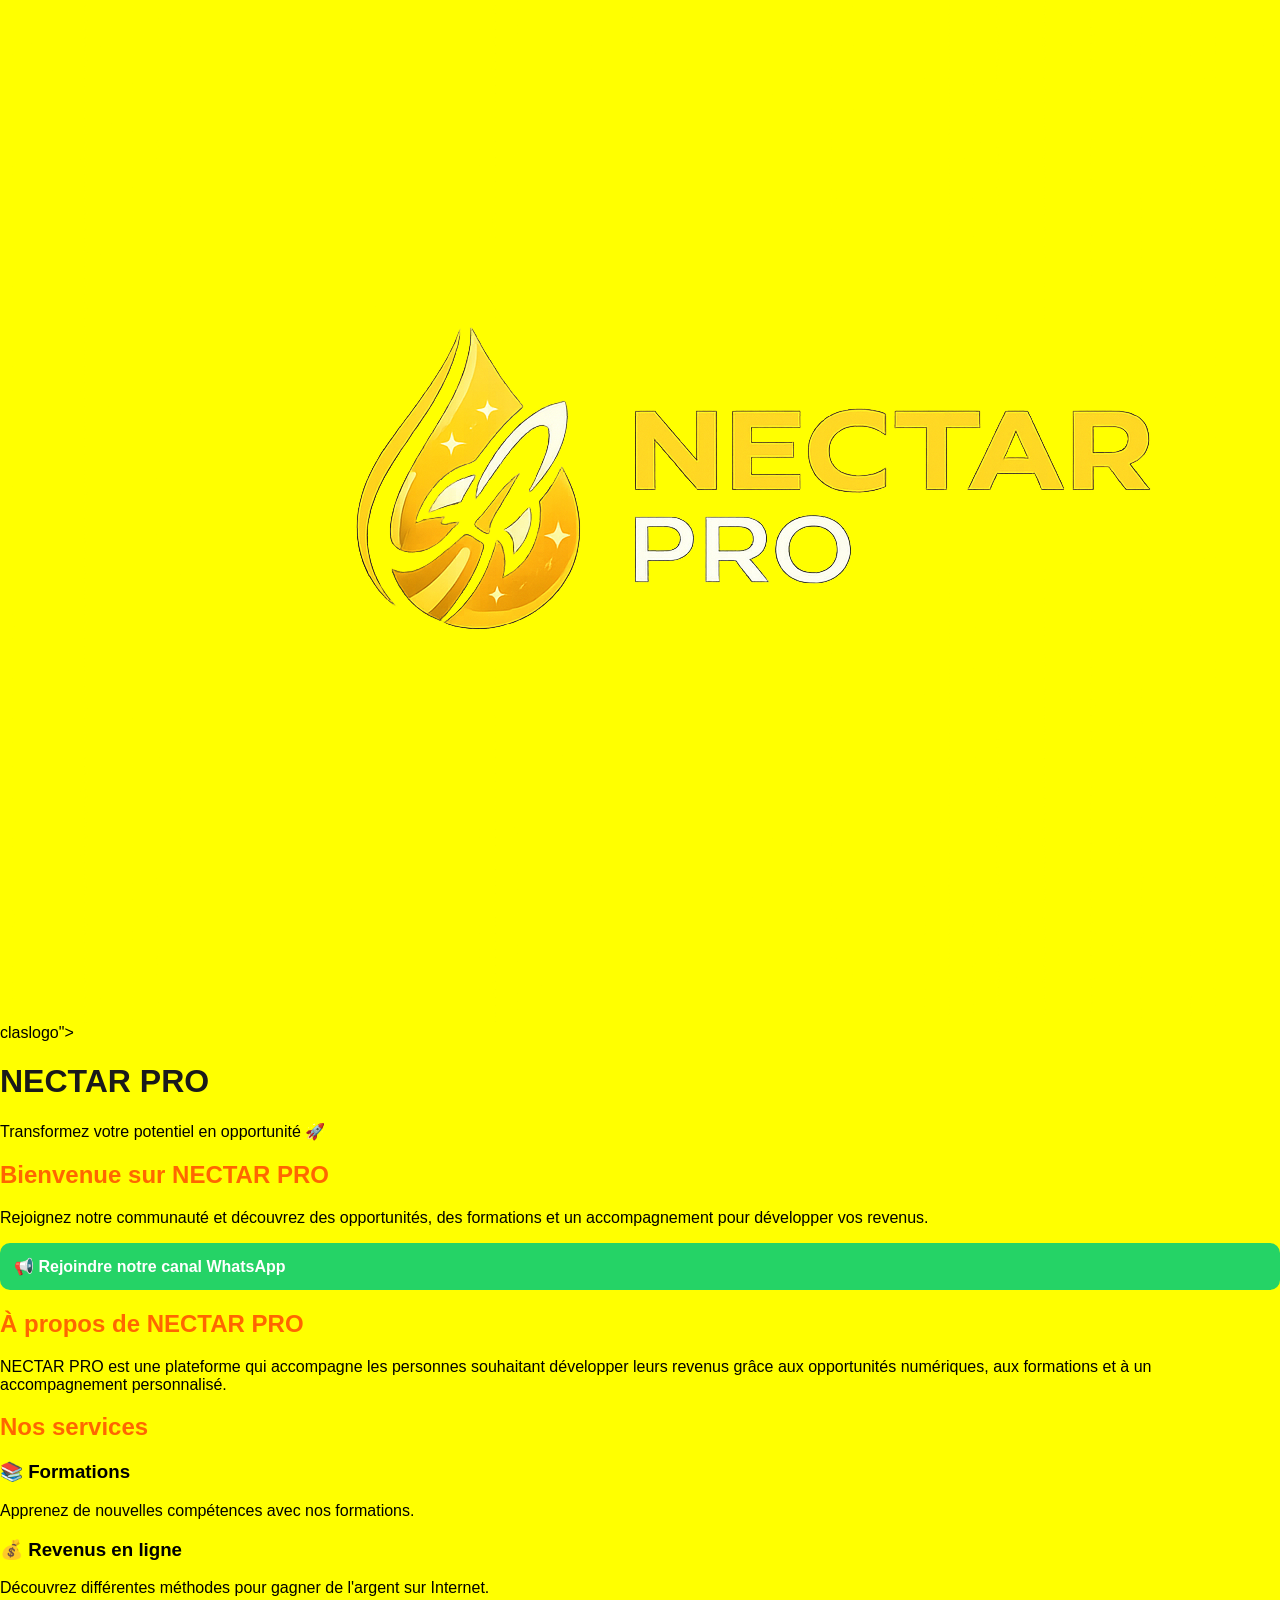
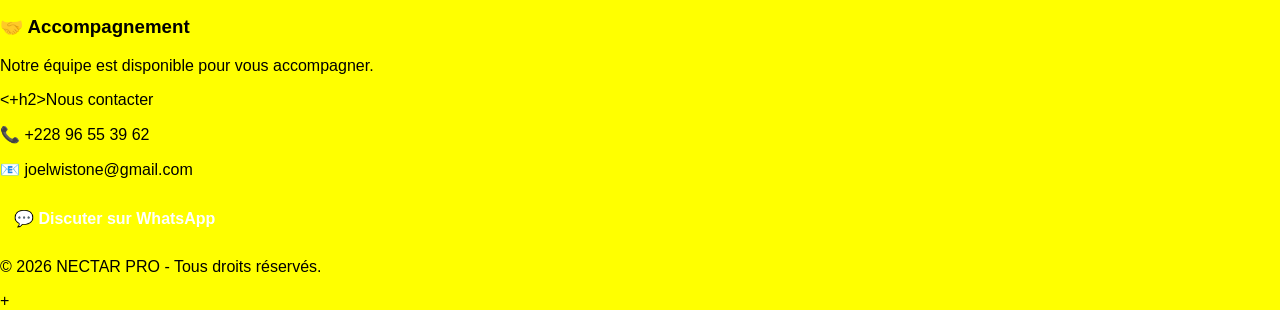
==== index.html @ 173b8522 "Correction du chemin du logo" ====
<!+O
DOCTYPE +html>
<html lang="fr">
<head>
    <meta charset="UTF-8">
    <meta name="viewport" content="width=device-width, initial-scale=1.0">
    <title>NECTAR PRO</title>

    <link rel="stylesheet" href="style.css">
</head>
<body>

<header>

   <img src="images/logo.png"alt="Logo NECTAR PRO" class="logo">claslogo">

    <h1>NECTAR PRO</h1>

    <p class="slogan">
        Transformez votre potentiel en opportunité 🚀
    </p>

</header>

<section class="hero">

    <h2>Bienvenue sur NECTAR PRO</h2>

    <p>
        Rejoignez notre communauté et découvrez des opportunités,
        des formations et un accompagnement pour développer vos revenus.
    </p>

    <a href="https://whatsapp.com/channel/0029Vb8b1cFDzgTFzg5QBD3O" target="_blank" class="btn whatsapp">
        📢 Rejoindre notre canal WhatsApp
    </a>

</section>

<section class="about">

    <h2>À propos de NECTAR PRO</h2>

    <p>
        NECTAR PRO est une plateforme qui accompagne les personnes
        souhaitant développer leurs revenus grâce aux opportunités
        numériques, aux formations et à un accompagnement personnalisé.
    </p>

</section>

<section class="services">

    <h2>Nos services</h2>

    <div class="card">
        <h3>📚 Formations</h3>
        <p>Apprenez de nouvelles compétences avec nos formations.</p>
    </div>

    <div class="card">
        <h3>💰 Revenus en ligne</h3>
        <p>Découvrez différentes méthodes pour gagner de l'argent sur Internet.</p>
    </div>

    <div class="card">
        <h3>🤝 Accompagnement</h3>
        <p>Notre équipe est disponible pour vous accompagner.</p>
    </div>

</section>

<section class="contact">

    <+h2>Nous contacter</h2>

    <p>📞 +228 96 55 39 62</p>

    <p>📧 joelwistone@gmail.com</p>

    <a href="https://wa.me/22896553962" target="_blank" class="btn">
        💬 Discuter sur WhatsApp
    </a>

</section>

<footer>

    <p>© 2026 NECTAR PRO - Tous droits réservés.</p>

</footer>

<script src="script.js"></script>

</body>
</html>
+
---- style.css ----
body{
    margin:0;
    padding:0;
    font-family:Arial,sans-serif;
    background:yellow;
}

.overlay{
    display:flex;
    justify-content:center;
    align-items:center;
    height:100vh;
}

.popup{
    width:90%;
    max-width:400px;
    background:#fff;
    padding:20px;
    border-radius:15px;
    text-align:center;
    box-shadow:0 0 15px rgba(0,0,0,.3);
}

.close{
    float:right;
    font-size:28px;
    cursor:pointer;
}

h1{
    color:#1a1a1a;
}

h2{
    color:#ff6600;
}

.btn{
    display:block;
    text-decoration:none;
    color:white;
    padding:14px;
    margin-top:15px;
    border-radius:10px;
    font-weight:bold;
}

.register{
    background:#0066ff;
}

.download{
    background:#28a745;
}

.whatsapp{
    background:#25D366;
}
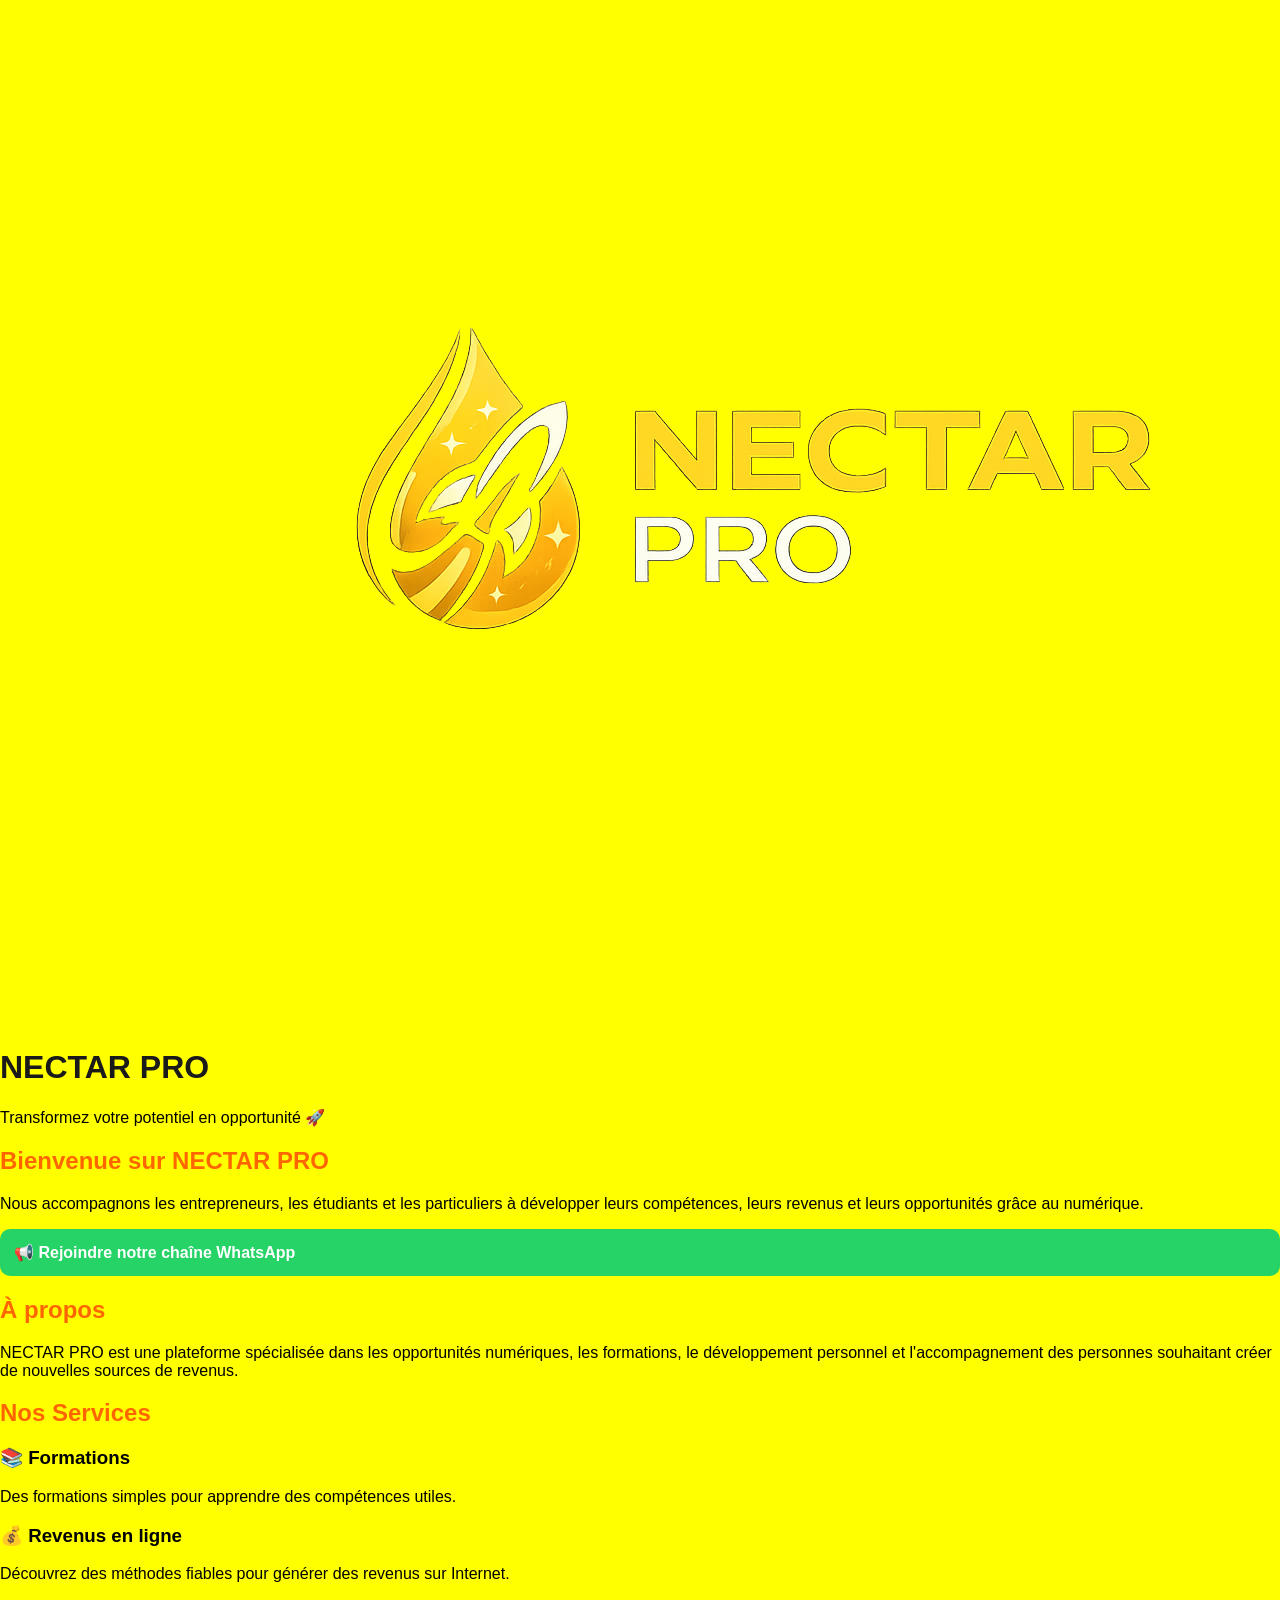
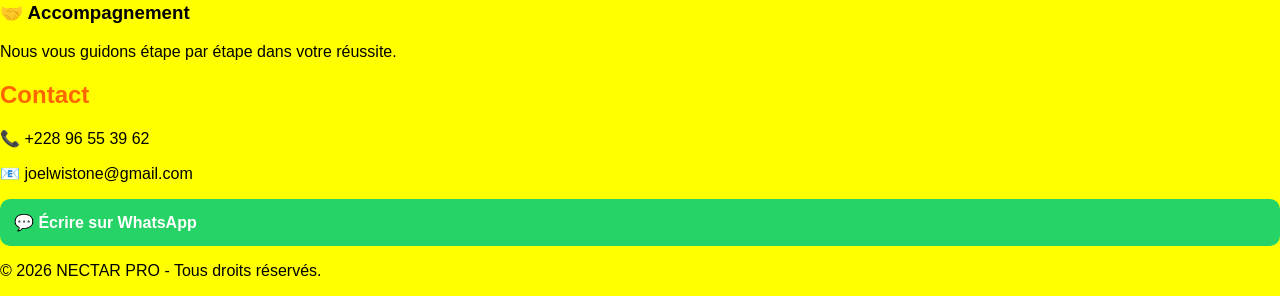
==== commit bbce2fde: "Update index.html" ====
--- a/index.html
+++ b/index.html
@@ -1,18 +1,25 @@
-<!+O
-DOCTYPE +html>
+<!DOCTYPE html>
 <html lang="fr">
 <head>
     <meta charset="UTF-8">
     <meta name="viewport" content="width=device-width, initial-scale=1.0">
-    <title>NECTAR PRO</title>
+
+    <title>NECTAR PRO | Formations, Opportunités et Revenus en ligne</title>
+
+    <meta name="description" content="NECTAR PRO accompagne les entrepreneurs et les particuliers avec des formations, des opportunités de revenus en ligne et un accompagnement personnalisé.">
+
+    <meta name="keywords" content="NECTAR PRO, business, revenus en ligne, formation, entrepreneuriat, Togo">
+
+    <meta name="author" content="Joël Wistone">
 
     <link rel="stylesheet" href="style.css">
 </head>
+
 <body>
 
 <header>
 
-   <img src="images/logo.png"alt="Logo NECTAR PRO" class="logo">claslogo">
+    <img src="images/logo.png" alt="Logo NECTAR PRO" class="logo">
 
     <h1>NECTAR PRO</h1>
 
@@ -27,71 +34,93 @@
     <h2>Bienvenue sur NECTAR PRO</h2>
 
     <p>
-        Rejoignez notre communauté et découvrez des opportunités,
-        des formations et un accompagnement pour développer vos revenus.
+        Nous accompagnons les entrepreneurs, les étudiants et les particuliers à développer leurs compétences, leurs revenus et leurs opportunités grâce au numérique.
     </p>
 
-    <a href="https://whatsapp.com/channel/0029Vb8b1cFDzgTFzg5QBD3O" target="_blank" class="btn whatsapp">
-        📢 Rejoindre notre canal WhatsApp
+    <a href="https://whatsapp.com/channel/0029Vb8b1cFDzgTFzg5QBD3O" class="btn whatsapp" target="_blank">
+        📢 Rejoindre notre chaîne WhatsApp
     </a>
 
 </section>
 
-<section class="about">
+<section>
 
-    <h2>À propos de NECTAR PRO</h2>
+    <h2>À propos</h2>
 
-    <p>
-        NECTAR PRO est une plateforme qui accompagne les personnes
-        souhaitant développer leurs revenus grâce aux opportunités
-        numériques, aux formations et à un accompagnement personnalisé.
-    </p>
+    <div class="card">
+
+        <p>
+
+            NECTAR PRO est une plateforme spécialisée dans les opportunités numériques, les formations, le développement personnel et l'accompagnement des personnes souhaitant créer de nouvelles sources de revenus.
+
+        </p>
+
+    </div>
 
 </section>
 
-<section class="services">
+<section>
 
-    <h2>Nos services</h2>
+    <h2>Nos Services</h2>
 
     <div class="card">
+
         <h3>📚 Formations</h3>
-        <p>Apprenez de nouvelles compétences avec nos formations.</p>
+
+        <p>
+            Des formations simples pour apprendre des compétences utiles.
+        </p>
+
     </div>
 
     <div class="card">
+
         <h3>💰 Revenus en ligne</h3>
-        <p>Découvrez différentes méthodes pour gagner de l'argent sur Internet.</p>
+
+        <p>
+            Découvrez des méthodes fiables pour générer des revenus sur Internet.
+        </p>
+
     </div>
 
     <div class="card">
+
         <h3>🤝 Accompagnement</h3>
-        <p>Notre équipe est disponible pour vous accompagner.</p>
+
+        <p>
+            Nous vous guidons étape par étape dans votre réussite.
+        </p>
+
     </div>
 
 </section>
 
 <section class="contact">
 
-    <+h2>Nous contacter</h2>
+<h2>Contact</h2>
 
-    <p>📞 +228 96 55 39 62</p>
+<p>📞 +228 96 55 39 62</p>
 
-    <p>📧 joelwistone@gmail.com</p>
+<p>📧 joelwistone@gmail.com</p>
 
-    <a href="https://wa.me/22896553962" target="_blank" class="btn">
-        💬 Discuter sur WhatsApp
-    </a>
+<a href="https://wa.me/22896553962" class="btn whatsapp" target="_blank">
+
+💬 Écrire sur WhatsApp
+
+</a>
 
 </section>
 
 <footer>
 
-    <p>© 2026 NECTAR PRO - Tous droits réservés.</p>
+<p>
+
+© 2026 NECTAR PRO - Tous droits réservés.
+
+</p>
 
 </footer>
 
-<script src="script.js"></script>
+</body>
 
-</body>
 </html>
-+
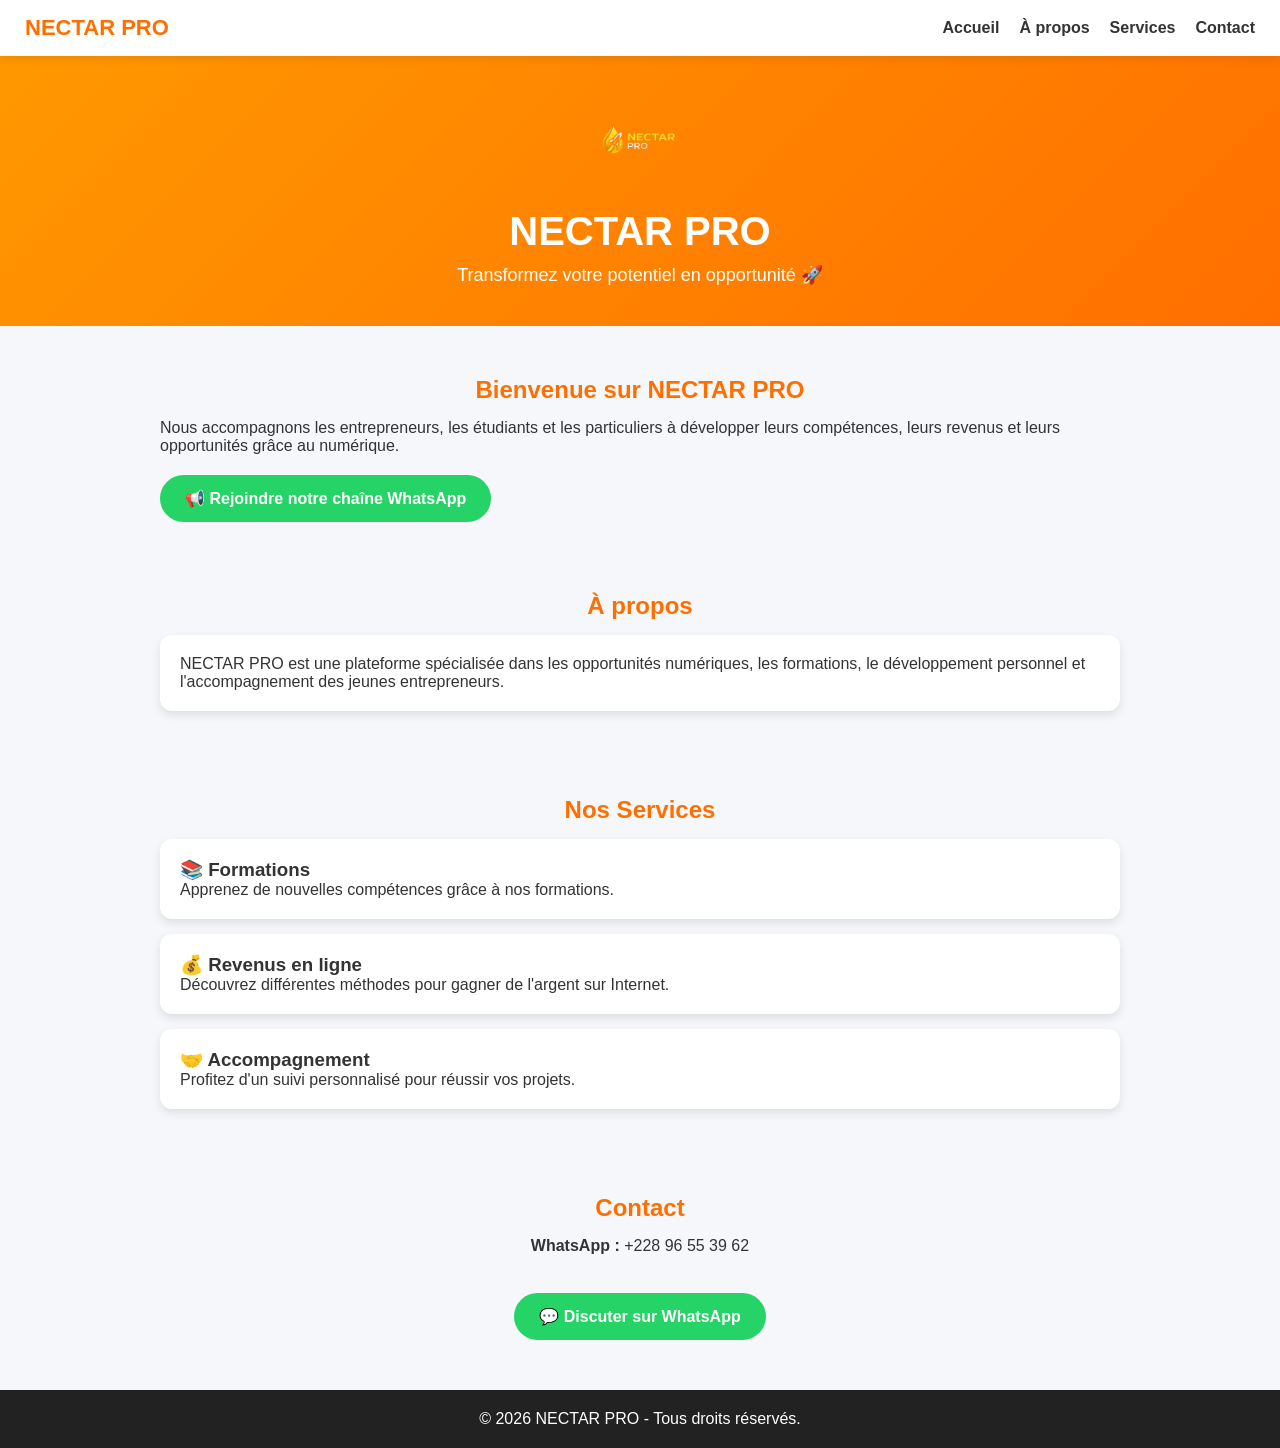
==== commit f54b4c0d: "Update index.html" ====
--- a/index.html
+++ b/index.html
@@ -1,126 +1,119 @@
 <!DOCTYPE html>
 <html lang="fr">
+
 <head>
     <meta charset="UTF-8">
     <meta name="viewport" content="width=device-width, initial-scale=1.0">
-
-    <title>NECTAR PRO | Formations, Opportunités et Revenus en ligne</title>
-
-    <meta name="description" content="NECTAR PRO accompagne les entrepreneurs et les particuliers avec des formations, des opportunités de revenus en ligne et un accompagnement personnalisé.">
-
-    <meta name="keywords" content="NECTAR PRO, business, revenus en ligne, formation, entrepreneuriat, Togo">
-
-    <meta name="author" content="Joël Wistone">
-
+    <title>NECTAR PRO</title>
     <link rel="stylesheet" href="style.css">
 </head>
 
 <body>
 
-<header>
+    <!-- Barre de navigation -->
+    <nav class="navbar">
+        <div class="logo-nav">NECTAR PRO</div>
 
-    <img src="images/logo.png" alt="Logo NECTAR PRO" class="logo">
+        <ul class="nav-links">
+            <li><a href="#accueil">Accueil</a></li>
+            <li><a href="#apropos">À propos</a></li>
+            <li><a href="#services">Services</a></li>
+            <li><a href="#contact">Contact</a></li>
+        </ul>
+    </nav>
 
-    <h1>NECTAR PRO</h1>
+    <!-- Accueil -->
+    <header id="accueil">
 
-    <p class="slogan">
-        Transformez votre potentiel en opportunité 🚀
-    </p>
+        <img src="images/logo.png" alt="Logo NECTAR PRO" class="logo">
 
-</header>
+        <h1>NECTAR PRO</h1>
 
-<section class="hero">
+        <p class="slogan">
+            Transformez votre potentiel en opportunité 🚀
+        </p>
 
-    <h2>Bienvenue sur NECTAR PRO</h2>
+    </header>
 
-    <p>
-        Nous accompagnons les entrepreneurs, les étudiants et les particuliers à développer leurs compétences, leurs revenus et leurs opportunités grâce au numérique.
-    </p>
+    <!-- Bienvenue -->
+    <section class="hero">
 
-    <a href="https://whatsapp.com/channel/0029Vb8b1cFDzgTFzg5QBD3O" class="btn whatsapp" target="_blank">
-        📢 Rejoindre notre chaîne WhatsApp
-    </a>
-
-</section>
-
-<section>
-
-    <h2>À propos</h2>
-
-    <div class="card">
+        <h2>Bienvenue sur NECTAR PRO</h2>
 
         <p>
-
-            NECTAR PRO est une plateforme spécialisée dans les opportunités numériques, les formations, le développement personnel et l'accompagnement des personnes souhaitant créer de nouvelles sources de revenus.
-
+            Nous accompagnons les entrepreneurs, les étudiants et les particuliers
+            à développer leurs compétences, leurs revenus et leurs opportunités grâce au numérique.
         </p>
 
-    </div>
+        <a href="https://whatsapp.com/channel/0029Vb8b1cFDzgTFzg5QBD3O"
+           target="_blank"
+           class="btn">
+            📢 Rejoindre notre chaîne WhatsApp
+        </a>
 
-</section>
+    </section>
 
-<section>
+    <!-- À propos -->
+    <section id="apropos" class="about">
 
-    <h2>Nos Services</h2>
+        <h2>À propos</h2>
 
-    <div class="card">
+        <div class="card">
+            <p>
+                NECTAR PRO est une plateforme spécialisée dans les opportunités numériques,
+                les formations, le développement personnel et l'accompagnement des jeunes entrepreneurs.
+            </p>
+        </div>
 
-        <h3>📚 Formations</h3>
+    </section>
 
-        <p>
-            Des formations simples pour apprendre des compétences utiles.
-        </p>
+    <!-- Services -->
+    <section id="services" class="services">
 
-    </div>
+        <h2>Nos Services</h2>
 
-    <div class="card">
+        <div class="card">
+            <h3>📚 Formations</h3>
+            <p>Apprenez de nouvelles compétences grâce à nos formations.</p>
+        </div>
 
-        <h3>💰 Revenus en ligne</h3>
+        <div class="card">
+            <h3>💰 Revenus en ligne</h3>
+            <p>Découvrez différentes méthodes pour gagner de l'argent sur Internet.</p>
+        </div>
 
-        <p>
-            Découvrez des méthodes fiables pour générer des revenus sur Internet.
-        </p>
+        <div class="card">
+            <h3>🤝 Accompagnement</h3>
+            <p>Profitez d'un suivi personnalisé pour réussir vos projets.</p>
+        </div>
 
-    </div>
+    </section>
 
-    <div class="card">
+    <!-- Contact -->
+    <section id="contact" class="contact">
 
-        <h3>🤝 Accompagnement</h3>
+        <h2>Contact</h2>
 
-        <p>
-            Nous vous guidons étape par étape dans votre réussite.
-        </p>
+        <p><strong>WhatsApp :</strong> +228 96 55 39 62</p>
 
-    </div>
+        <br>
 
-</section>
+        <a href="https://wa.me/22896553962"
+           target="_blank"
+           class="btn">
+            💬 Discuter sur WhatsApp
+        </a>
 
-<section class="contact">
+    </section>
 
-<h2>Contact</h2>
+    <!-- Pied de page -->
+    <footer>
 
-<p>📞 +228 96 55 39 62</p>
+        <p>© 2026 NECTAR PRO - Tous droits réservés.</p>
 
-<p>📧 joelwistone@gmail.com</p>
+    </footer>
 
-<a href="https://wa.me/22896553962" class="btn whatsapp" target="_blank">
-
-💬 Écrire sur WhatsApp
-
-</a>
-
-</section>
-
-<footer>
-
-<p>
-
-© 2026 NECTAR PRO - Tous droits réservés.
-
-</p>
-
-</footer>
+    <script src="script.js"></script>
 
 </body>
-
-</html>
+    </html>
--- a/style.css
+++ b/style.css
@@ -1,59 +1,163 @@
-body{
+*{
     margin:0;
     padding:0;
-    font-family:Arial,sans-serif;
-    background:yellow;
+    box-sizing:border-box;
 }
 
-.overlay{
-    display:flex;
-    justify-content:center;
-    align-items:center;
-    height:100vh;
+body{
+    font-family:Arial,Helvetica,sans-serif;
+    background:#f5f7fa;
+    color:#333;
 }
 
-.popup{
-    width:90%;
-    max-width:400px;
-    background:#fff;
-    padding:20px;
-    border-radius:15px;
-    text-align:center;
-    box-shadow:0 0 15px rgba(0,0,0,.3);
+/* ===== Barre de navigation ===== */
+
+.navbar{
+    position:sticky;
+    top:0;
+    width:100%;
+    background:#ffffff;
+    display:flex;
+    justify-content:space-between;
+    align-items:center;
+    padding:15px 25px;
+    box-shadow:0 2px 10px rgba(0,0,0,.1);
+    z-index:1000;
 }
 
-.close{
-    float:right;
-    font-size:28px;
-    cursor:pointer;
+.logo-nav{
+    font-size:22px;
+    font-weight:bold;
+    color:#ff6f00;
 }
 
-h1{
-    color:#1a1a1a;
+.nav-links{
+    display:flex;
+    list-style:none;
+    gap:20px;
+}
+
+.nav-links a{
+    text-decoration:none;
+    color:#333;
+    font-weight:bold;
+    transition:.3s;
+}
+
+.nav-links a:hover{
+    color:#ff6f00;
+}
+
+/* ===== Header ===== */
+
+header{
+    background:linear-gradient(135deg,#ff9800,#ff6f00);
+    color:#fff;
+    text-align:center;
+    padding:40px 20px;
+}
+
+.logo{
+    width:140px;
+    max-width:100%;
+    display:block;
+    margin:0 auto 20px;
+}
+
+header h1{
+    font-size:40px;
+}
+
+.slogan{
+    margin-top:10px;
+    font-size:18px;
+}
+
+/* ===== Sections ===== */
+
+section{
+    max-width:1000px;
+    margin:30px auto;
+    padding:20px;
 }
 
 h2{
-    color:#ff6600;
+    color:#ff6f00;
+    margin-bottom:15px;
+    text-align:center;
+}
+
+.card{
+    background:#fff;
+    border-radius:12px;
+    padding:20px;
+    margin:15px 0;
+    box-shadow:0 4px 10px rgba(0,0,0,.1);
+}
+
+/* ===== Boutons ===== */
+
+.btn{
+    display:inline-block;
+    padding:14px 25px;
+    margin-top:20px;
+    text-decoration:none;
+    color:#fff;
+    background:#25D366;
+    border-radius:40px;
+    font-weight:bold;
+    transition:.3s;
+}
+
+.btn:hover{
+    transform:scale(1.05);
+}
+
+/* ===== Contact ===== */
+
+.contact{
+    text-align:center;
+}
+
+/* ===== Pied de page ===== */
+
+footer{
+    background:#222;
+    color:#fff;
+    text-align:center;
+    padding:20px;
+}
+
+/* ===== Responsive ===== */
+
+@media(max-width:768px){
+
+.navbar{
+    flex-direction:column;
+    gap:10px;
+}
+
+.nav-links{
+    flex-wrap:wrap;
+    justify-content:center;
+}
+
+header h1{
+    font-size:30px;
+}
+
+.logo{
+    width:100px;
+}
+
+section{
+    padding:15px;
 }
 
 .btn{
     display:block;
-    text-decoration:none;
-    color:white;
-    padding:14px;
-    margin-top:15px;
-    border-radius:10px;
-    font-weight:bold;
+    width:100%;
+    text-align:center;
 }
 
-.register{
-    background:#0066ff;
 }
-
-.download{
-    background:#28a745;
-}
-
-.whatsapp{
-    background:#25D366;
-}
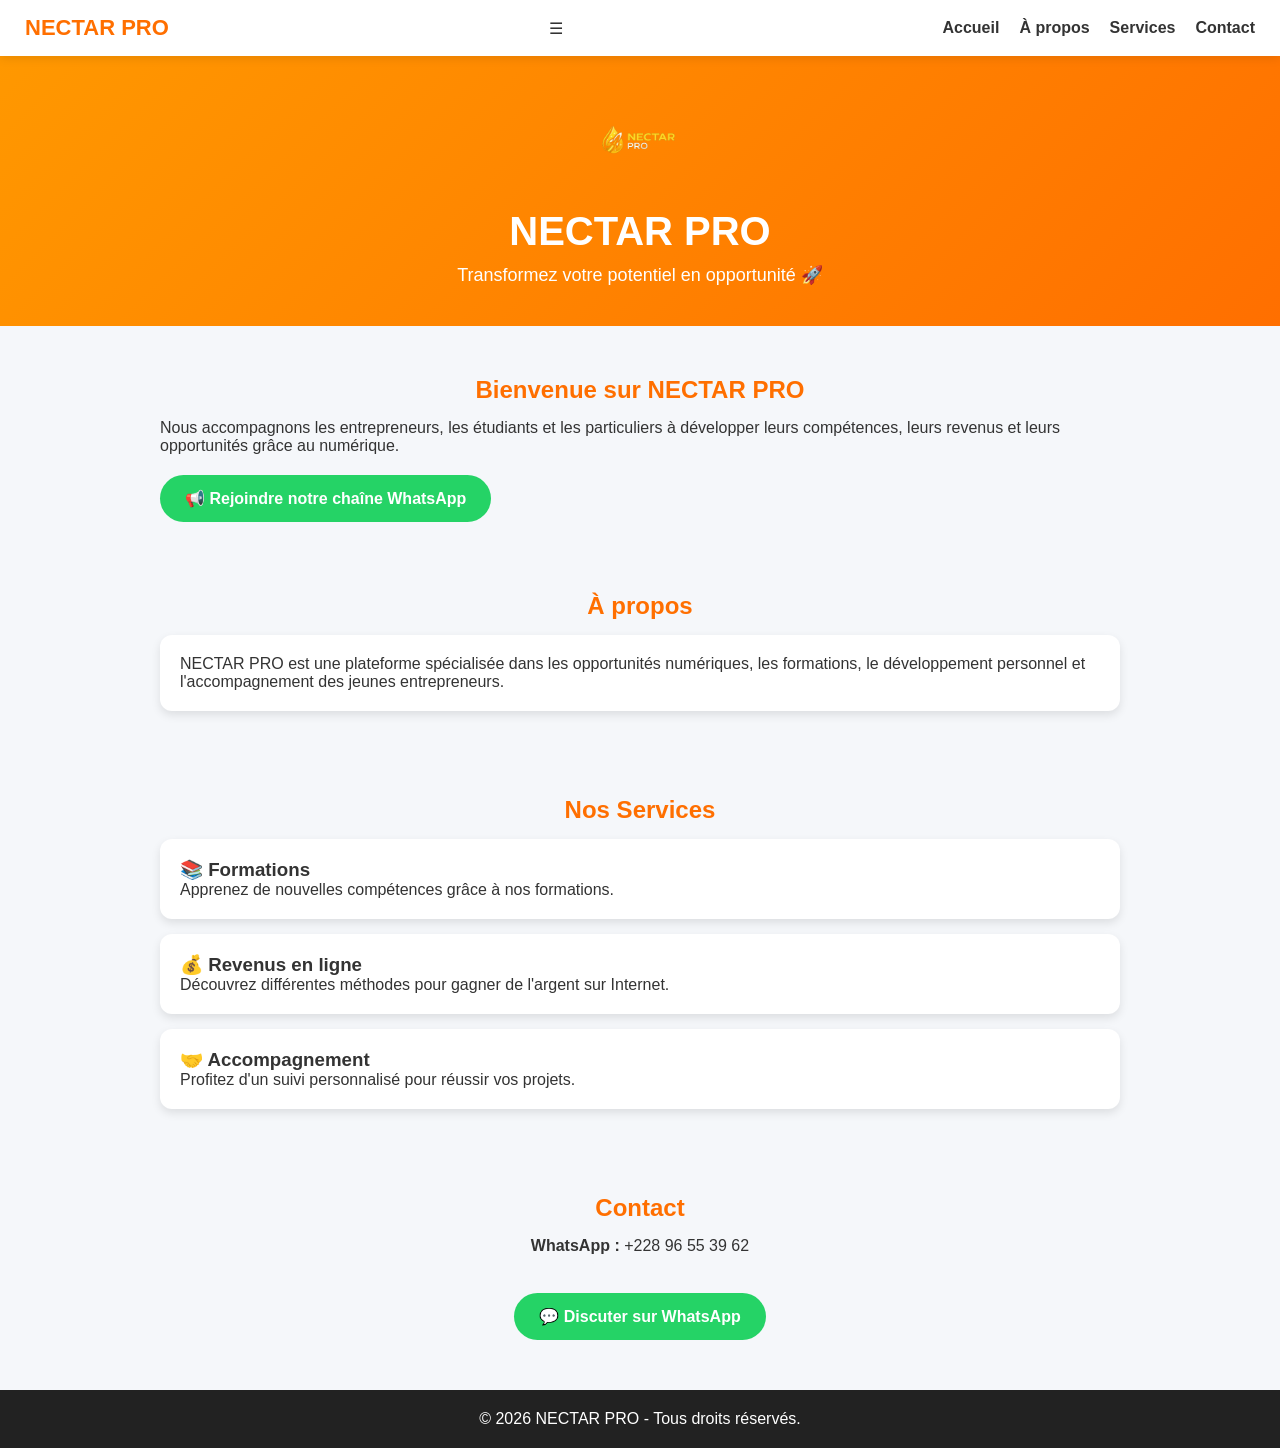
==== commit 0e1859b6: "Update index.html" ====
--- a/index.html
+++ b/index.html
@@ -12,14 +12,18 @@
 
     <!-- Barre de navigation -->
     <nav class="navbar">
-        <div class="logo-nav">NECTAR PRO</div>
+    <div class="logo-nav">NECTAR PRO</div>
 
-        <ul class="nav-links">
-            <li><a href="#accueil">Accueil</a></li>
-            <li><a href="#apropos">À propos</a></li>
-            <li><a href="#services">Services</a></li>
-            <li><a href="#contact">Contact</a></li>
-        </ul>
+    <div class="menu-toggle" id="menu-toggle">
+        ☰
+    </div>
+
+    <ul class="nav-links" id="nav-links">
+        <li><a href="#accueil">Accueil</a></li>
+        <li><a href="#apropos">À propos</a></li>
+        <li><a href="#services">Services</a></li>
+        <li><a href="#contact">Contact</a></li>
+    </ul>
     </nav>
 
     <!-- Accueil -->
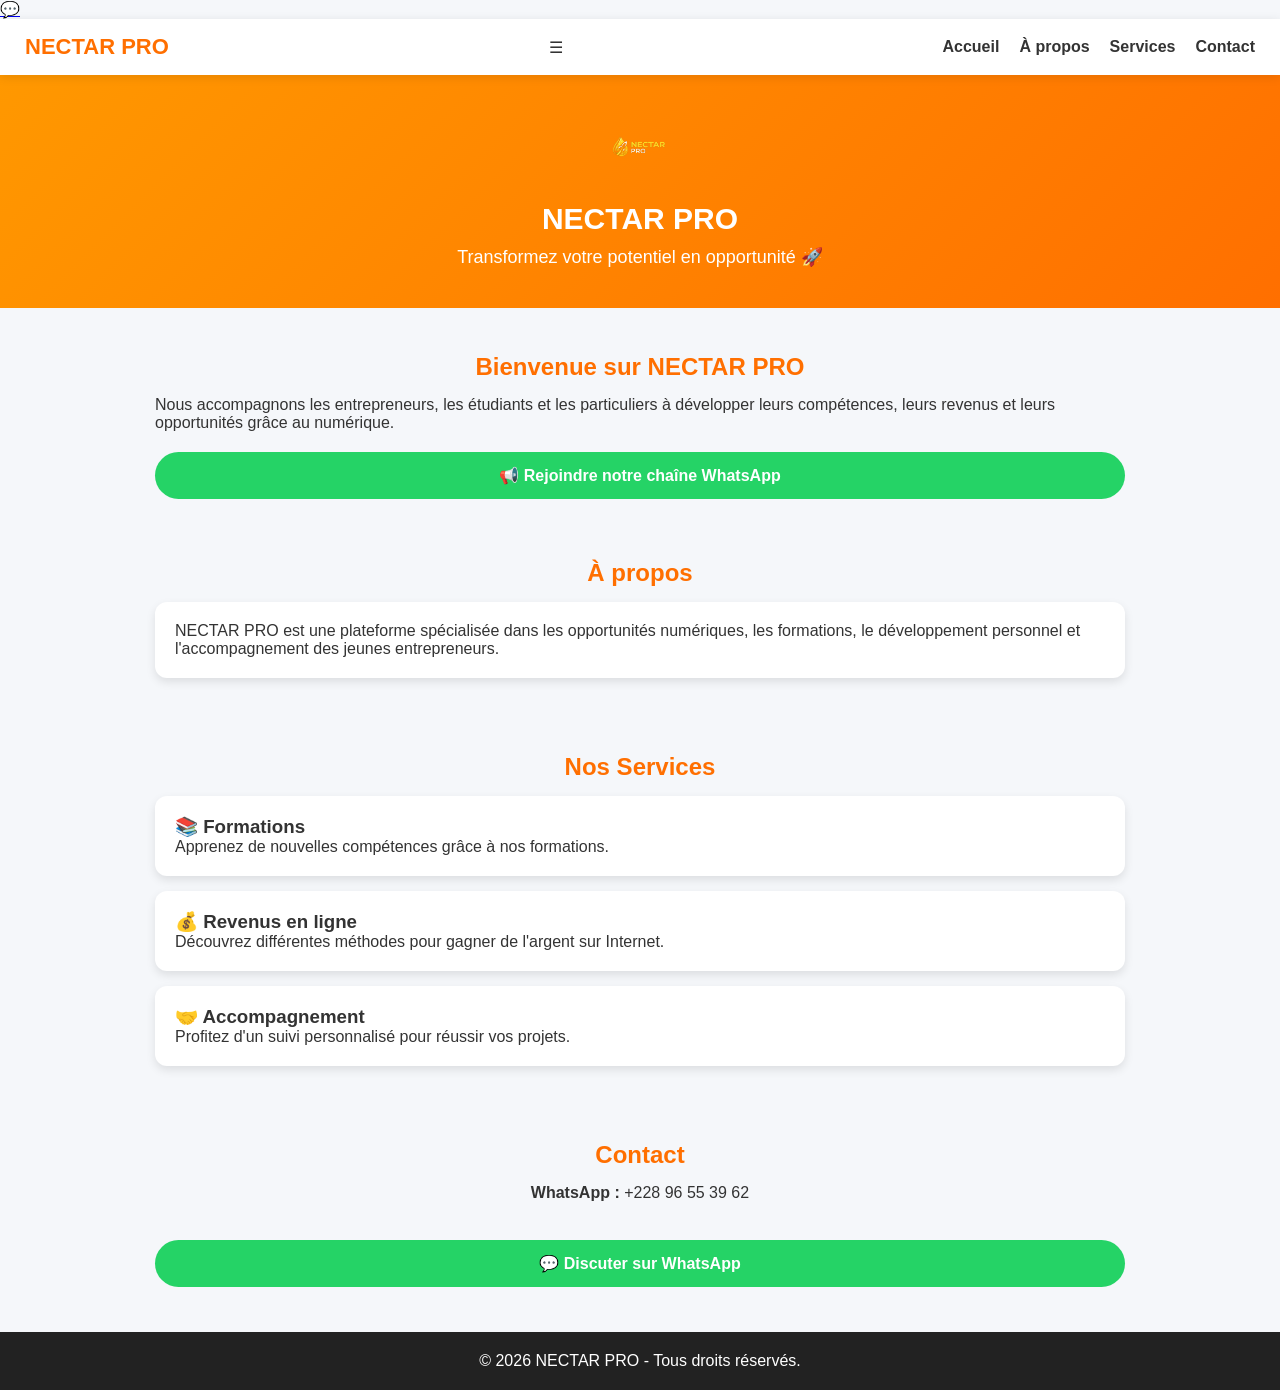
==== commit e663947f: "Update index.html" ====
--- a/index.html
+++ b/index.html
@@ -7,7 +7,11 @@
     <title>NECTAR PRO</title>
     <link rel="stylesheet" href="style.css">
 </head>
-
+<a href="https://wa.me/22896553962"
+   class="whatsapp-float"
+   target="_blank">
+    💬
+</a>
 <body>
 
     <!-- Barre de navigation -->
--- a/style.css
+++ b/style.css
@@ -134,7 +134,46 @@
 
 .navbar{
     flex-direction:column;
-    gap:10px;
+    align-items:center;
+}
+
+.menu-toggle{
+    display:block;
+    font-size:32px;
+    cursor:pointer;
+    margin:10px 0;
+}
+
+.nav-links{
+    display:none;
+    flex-direction:column;
+    width:100%;
+    text-align:center;
+    gap:15px;
+}
+
+.nav-links.active{
+    display:flex;
+}
+
+header h1{
+    font-size:30px;
+}
+
+.logo{
+    width:100px;
+}
+
+section{
+    padding:15px;
+}
+
+.btn{
+    display:block;
+    width:100%;
+    text-align:center;
+}
+
 }
 
 .nav-links{
@@ -157,7 +196,46 @@
 .btn{
     display:block;
     width:100%;
-    text-align:center;
-}
-
-}
+    text-align:center;/* ===== Menu mobile ===== */
+
+.menu-toggle{
+    display:none;
+    font-size:30px;
+    cursor:pointer;
+    color:#ff6f00;
+}
+
+@media(max-width:768px){
+
+.menu-toggle{
+    display:block;
+}
+
+.nav-links{
+    display:none;
+    flex-direction:column;
+    width:100%;
+    text-align:center;
+    margin-top:15px;
+}
+
+.nav-links.active{
+    display:flex;
+}
+
+    }
+}
+
+}
+nav{
+    position: sticky;
+    top: 0;
+    background: #fff;
+    z-index: 1000;
+    box-shadow: 0 2px 8px rgba(0,0,0,.1);
+    padding: 15px 20px;
+}
+
+html{
+    scroll-behavior: smooth;
+}
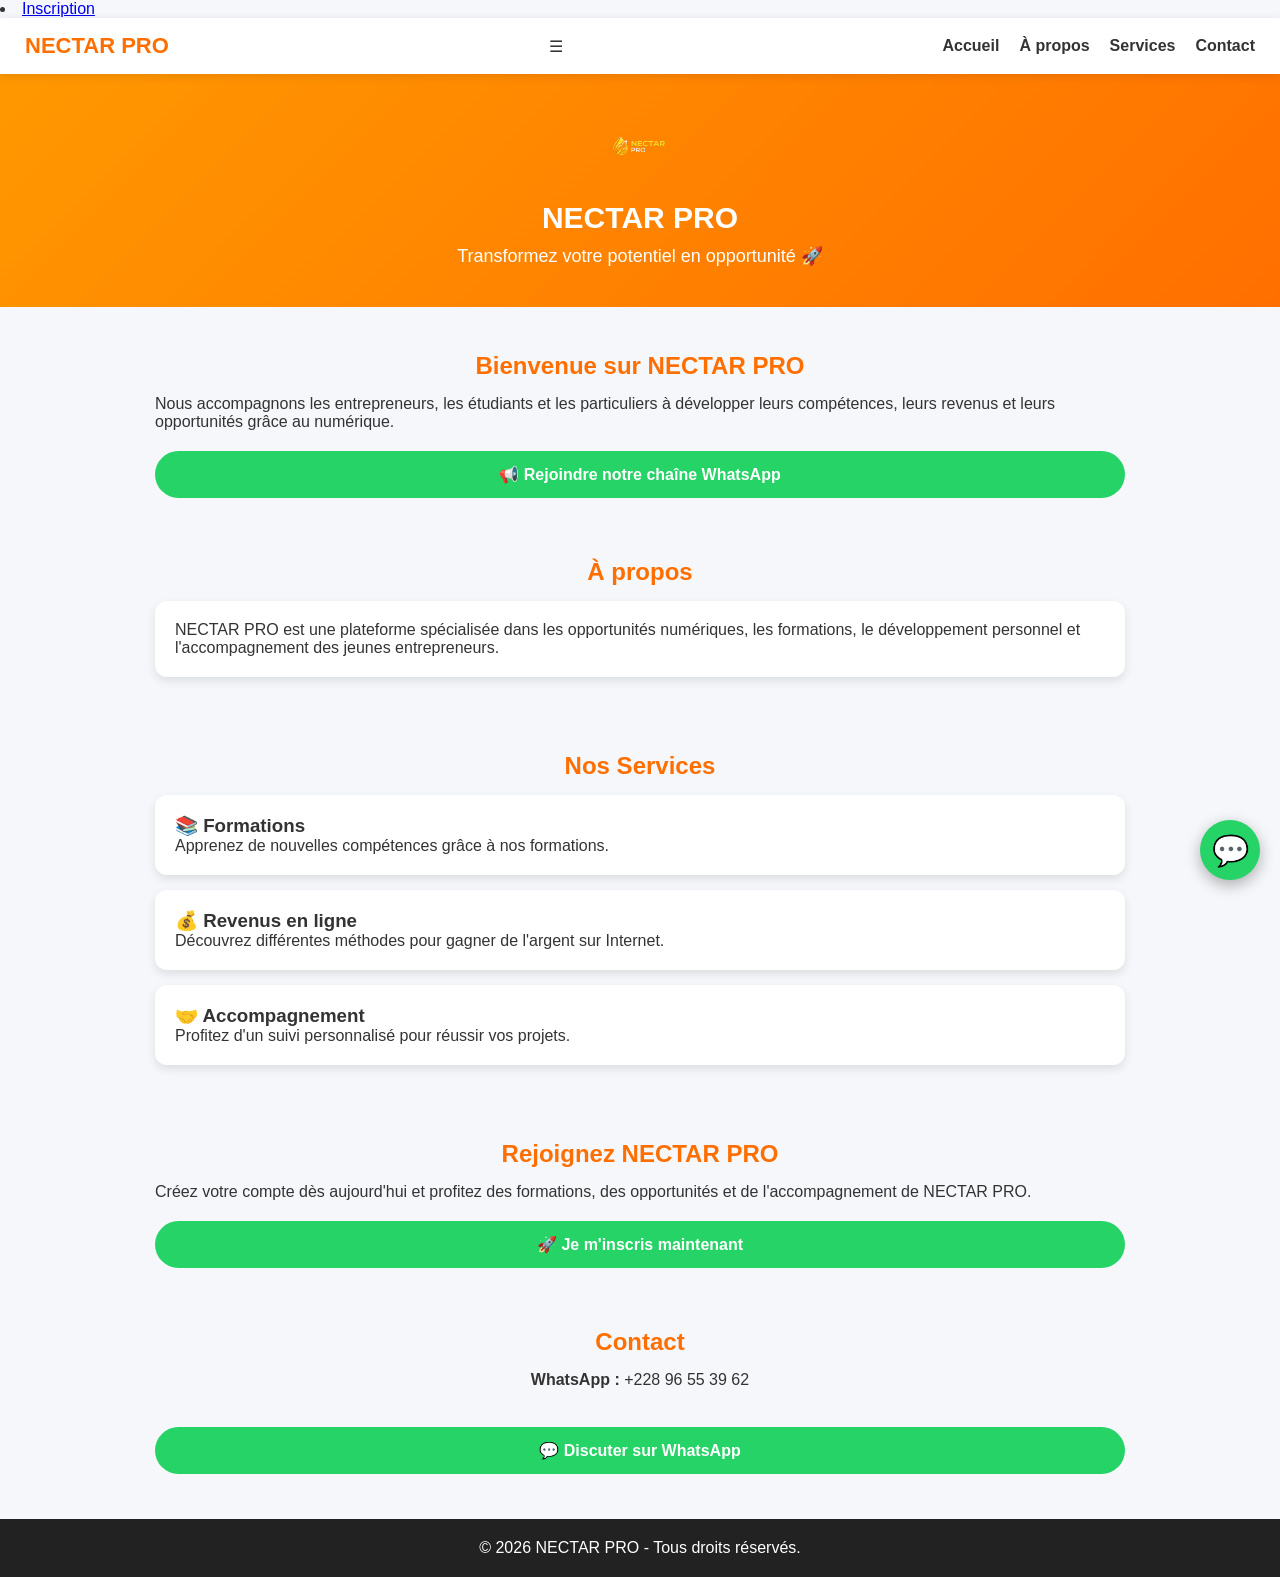
==== commit 286a4624: "Update index.html" ====
--- a/index.html
+++ b/index.html
@@ -14,7 +14,7 @@
 </a>
 <body>
 
-    <!-- Barre de navigation -->
+    <!-- Barre de navigation --><li><a href="#inscription">Inscription</a></li>
     <nav class="navbar">
     <div class="logo-nav">NECTAR PRO</div>
 
@@ -96,7 +96,20 @@
         </div>
 
     </section>
+<section id="inscription">
+    <h2>Rejoignez NECTAR PRO</h2>
 
+    <p>
+        Créez votre compte dès aujourd'hui et profitez des formations,
+        des opportunités et de l'accompagnement de NECTAR PRO.
+    </p>
+
+    <a href="https://nectarpro.cc/inscription?ref=mjoel0"
+       target="_blank"
+       class="btn">
+       🚀 Je m'inscris maintenant
+    </a>
+    </section>
     <!-- Contact -->
     <section id="contact" class="contact">
 
--- a/style.css
+++ b/style.css
@@ -238,4 +238,25 @@
 
 html{
     scroll-behavior: smooth;
-}
+}.whatsapp-float{
+    position:fixed;
+    bottom:20px;
+    right:20px;
+    width:60px;
+    height:60px;
+    background:#25D366;
+    color:#fff;
+    border-radius:50%;
+    display:flex;
+    align-items:center;
+    justify-content:center;
+    font-size:30px;
+    text-decoration:none;
+    box-shadow:0 5px 15px rgba(0,0,0,.3);
+    z-index:1000;
+    transition:.3s;
+}
+
+.whatsapp-float:hover{
+    transform:scale(1.1);
+    }
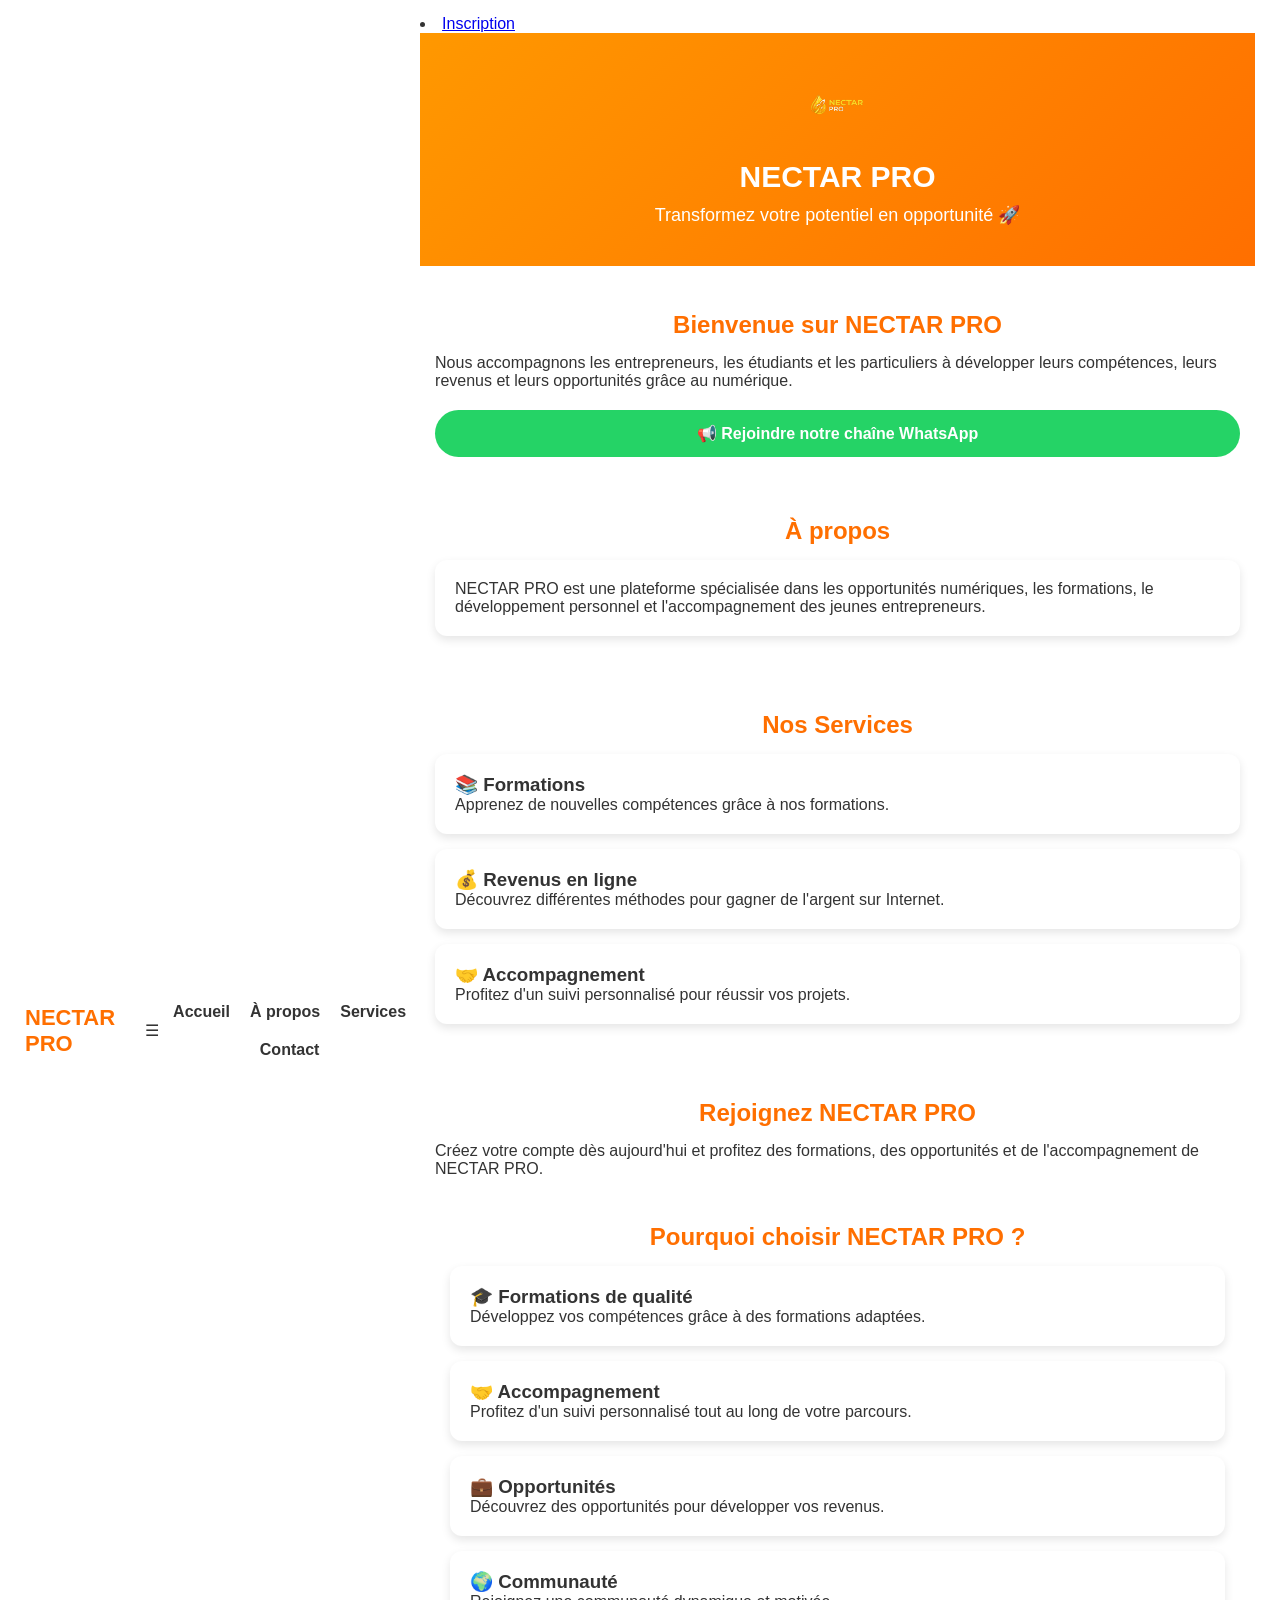
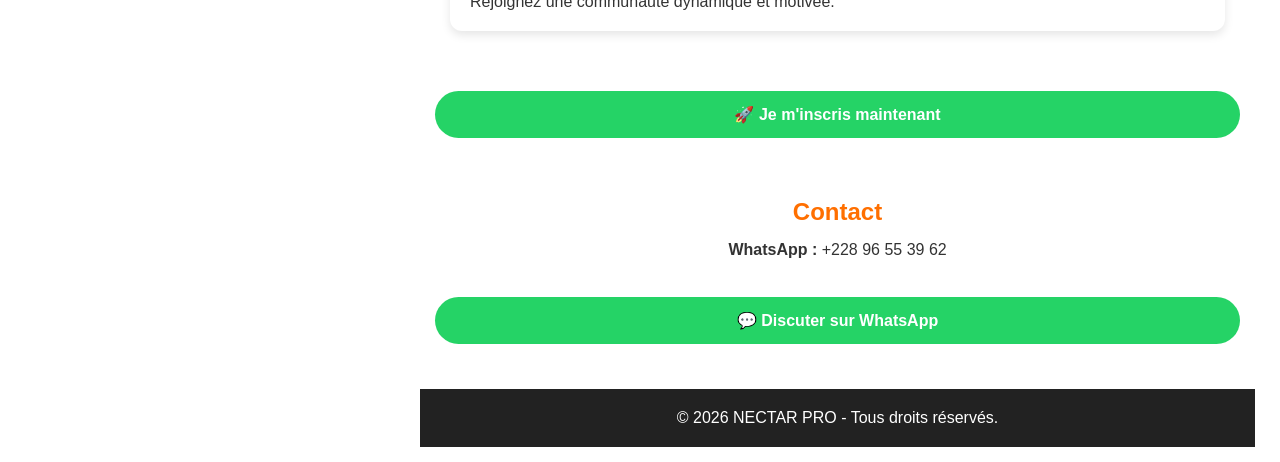
==== commit 087e38d1: "Update index.html" ====
--- a/index.html
+++ b/index.html
@@ -14,7 +14,8 @@
 </a>
 <body>
 
-    <!-- Barre de navigation --><li><a href="#inscription">Inscription</a></li>
+    <!-- Barre de navigation -->
+    
     <nav class="navbar">
     <div class="logo-nav">NECTAR PRO</div>
 
@@ -27,7 +28,7 @@
         <li><a href="#apropos">À propos</a></li>
         <li><a href="#services">Services</a></li>
         <li><a href="#contact">Contact</a></li>
-    </ul>
+    </ul><li><a href="#inscription">Inscription</a></l
     </nav>
 
     <!-- Accueil -->
@@ -103,7 +104,29 @@
         Créez votre compte dès aujourd'hui et profitez des formations,
         des opportunités et de l'accompagnement de NECTAR PRO.
     </p>
+<section id="avantages">
+    <h2>Pourquoi choisir NECTAR PRO ?</h2>
 
+    <div class="card">
+        <h3>🎓 Formations de qualité</h3>
+        <p>Développez vos compétences grâce à des formations adaptées.</p>
+    </div>
+
+    <div class="card">
+        <h3>🤝 Accompagnement</h3>
+        <p>Profitez d'un suivi personnalisé tout au long de votre parcours.</p>
+    </div>
+
+    <div class="card">
+        <h3>💼 Opportunités</h3>
+        <p>Découvrez des opportunités pour développer vos revenus.</p>
+    </div>
+
+    <div class="card">
+        <h3>🌍 Communauté</h3>
+        <p>Rejoignez une communauté dynamique et motivée.</p>
+    </div>
+                </section>
     <a href="https://nectarpro.cc/inscription?ref=mjoel0"
        target="_blank"
        class="btn">
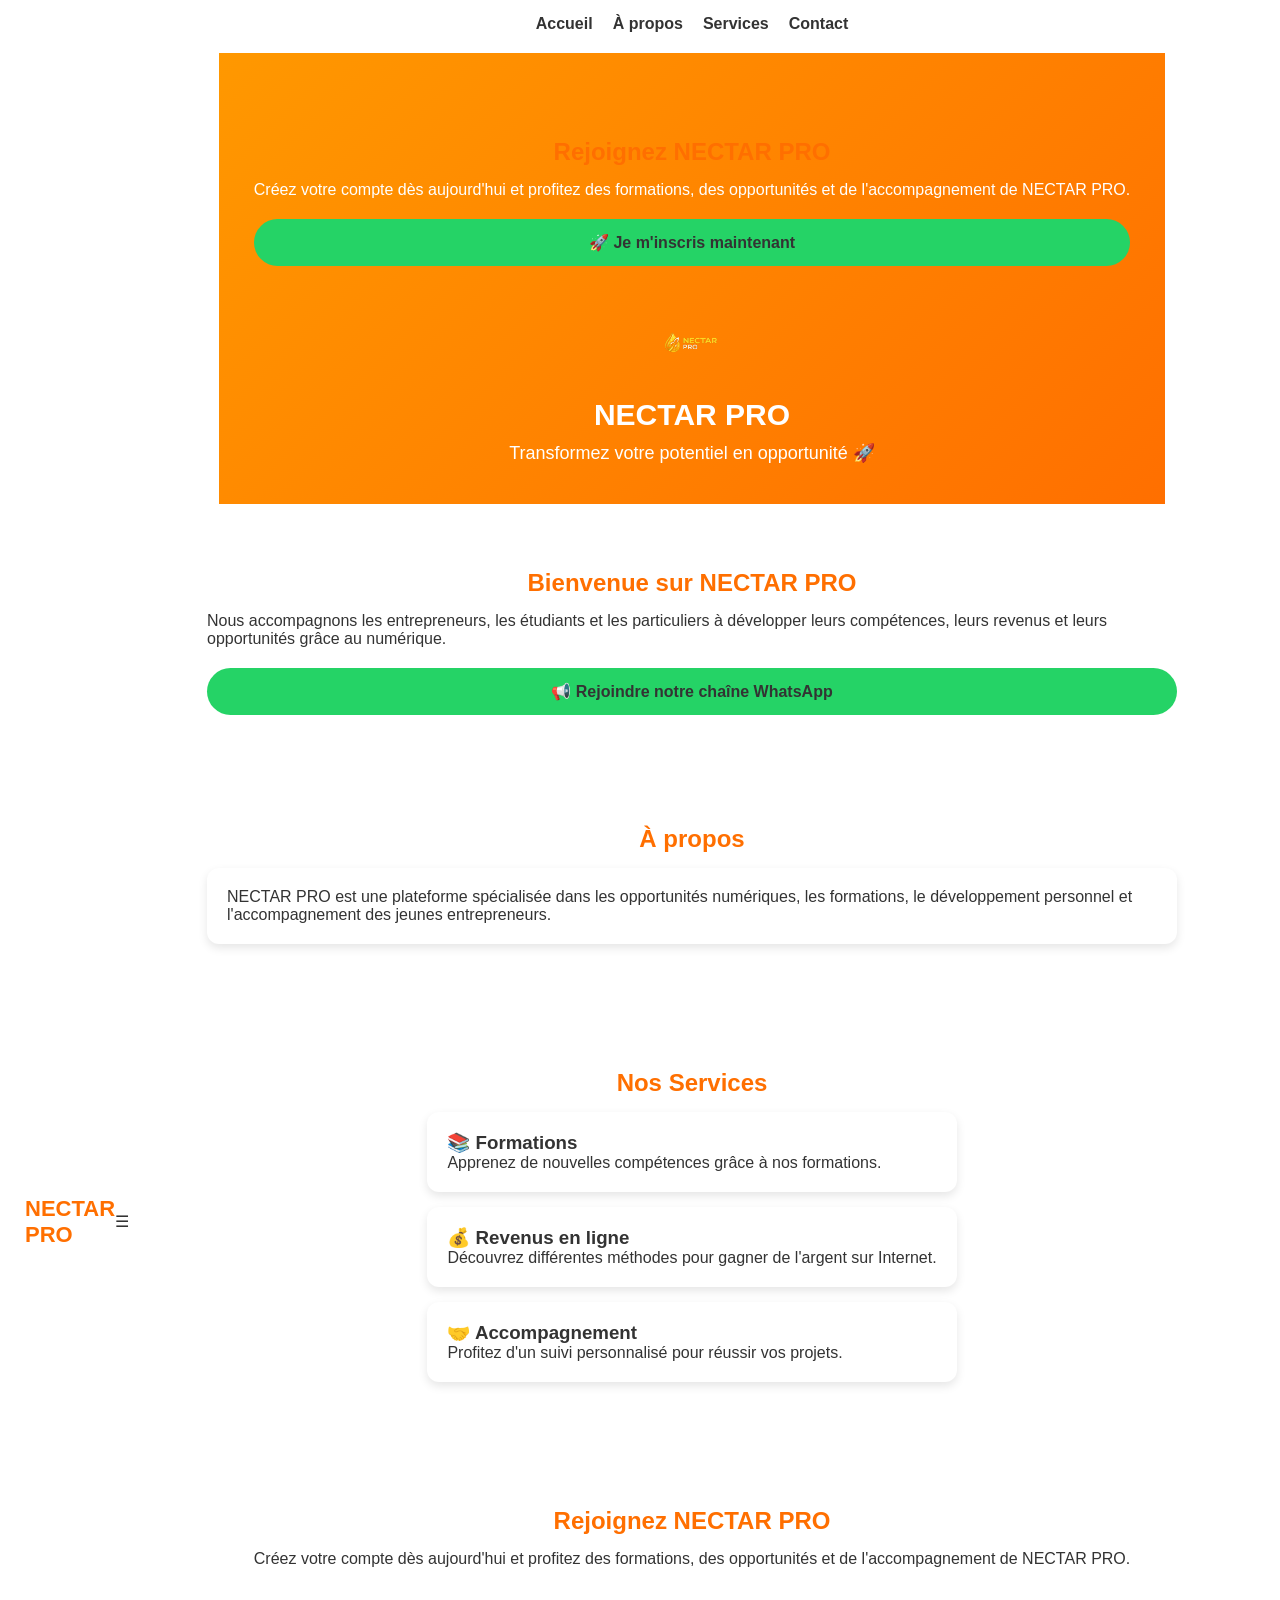
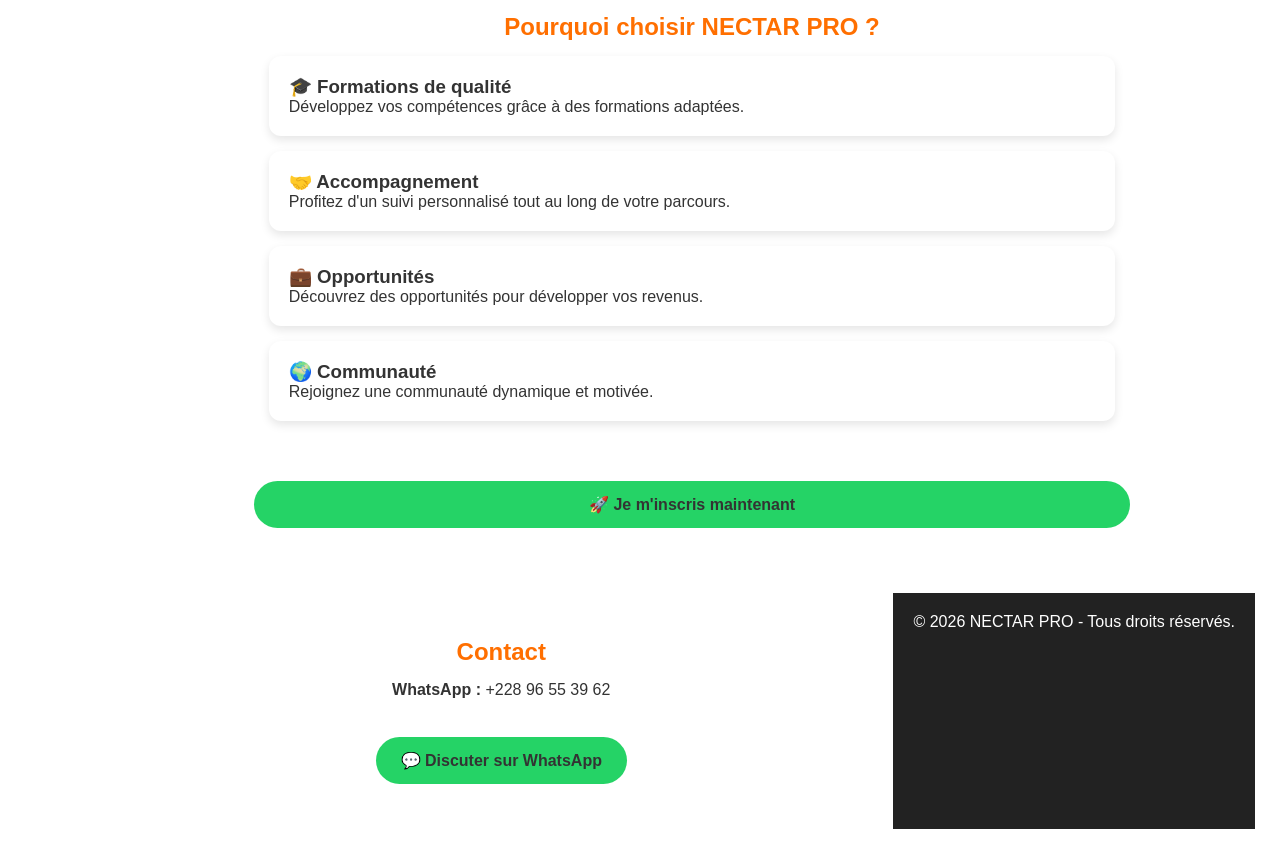
==== commit 4f0c8517: "Update index.html" ====
--- a/index.html
+++ b/index.html
@@ -28,12 +28,20 @@
         <li><a href="#apropos">À propos</a></li>
         <li><a href="#services">Services</a></li>
         <li><a href="#contact">Contact</a></li>
-    </ul><li><a href="#inscription">Inscription</a></l
-    </nav>
 
     <!-- Accueil -->
     <header id="accueil">
+<section class="inscription">
+    <h2>Rejoignez NECTAR PRO</h2>
+    <p>
+        Créez votre compte dès aujourd'hui et profitez des formations,
+        des opportunités et de l'accompagnement de NECTAR PRO.
+    </p>
 
+    <a href="https://nectarpro.cc/inscription?ref=mjoel0" class="btn">
+        🚀 Je m'inscris maintenant
+    </a>
+</section>
         <img src="images/logo.png" alt="Logo NECTAR PRO" class="logo">
 
         <h1>NECTAR PRO</h1>
